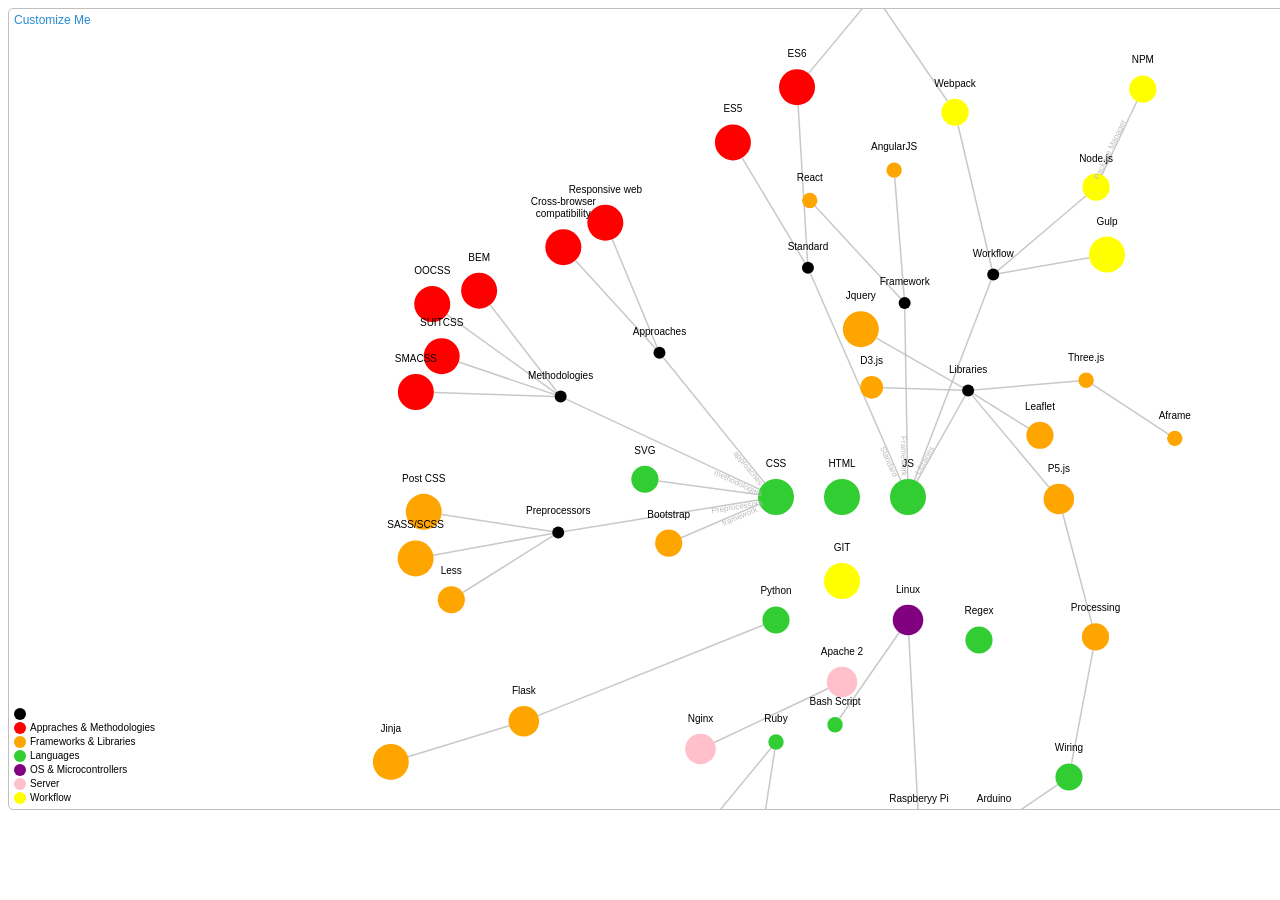
==== index.html @ c57ebb77 "removed docs" ====
<!DOCTYPE html>
<html lang="en">
<head>
    <meta charset="utf-8">
    <meta name="viewport" content="width=device-width,initial-scale=1">
    <title>Network Advanced</title>
    <script src="d3-force-apex-plugin/docs/scripts/prettify/prettify.js"></script>
    <script src="d3-force-apex-plugin/docs/scripts/prettify/lang-css.js"></script>
    <!--[if lt IE 9]>
      <script src="//html5shiv.googlecode.com/svn/trunk/html5.js"></script>
    <![endif]-->
</head>
<body>

   
<div id="main">
    <div id="example"></div><!--the graph container-->
    <link  href="d3-force-apex-plugin/docs/lib/d3-force-3.1.0.css" rel="stylesheet" type="text/css">
    <script src="d3-force-apex-plugin/docs/lib/ResizeObserver-1.5.0.min.js"></script>
    <script src="d3-force-apex-plugin/docs/lib/d3-3.5.6.min.js"></script>
    <script src="d3-force-apex-plugin/docs/lib/d3-force-3.1.0.min.js"></script>
    <script>
        var w = window.innerWidth;
        var h = window.innerHeight;

      window.onload = function (){
        window.example = netGobrechtsD3Force("example")
          .width(w)
          .height(h-100)
          .charge(-800)
          .wrapLabels(true)
          .zoomMode(true)
          .showLinkDirection(false)
          .colorScheme('direct')
          .debug(true) //also creates the "Customize Me" link
          .render({
            "data": {
                "nodes": [{
                    "ID": "1",
                    "LABEL": "HTML",
                    "COLORVALUE": "limegreen",
                    "COLORLABEL": "Languages",
                    "SIZEVALUE": 5000,
                    "x":833,"y":488,"fixed":1
                },
                {
                    "ID": "2",
                    "LABEL": "CSS",
                    "COLORVALUE": "limegreen",
                    "COLORLABEL": "Languages",
                    "SIZEVALUE": 5000,
                    "x":767,"y":488,"fixed":1
                },
                {
                    "ID": "3",
                    "LABEL": "Bootstrap",
                    "COLORVALUE": "orange",
                    "COLORLABEL": "Frameworks & Libraries",
                    "SIZEVALUE": 2000,
                    "x":554,"y":388
                },
                {
                    "ID": "4",
                    "LABEL": "Approaches",
                    "COLORVALUE": "black",
                    "COLORLABEL": " ",
                    "SIZEVALUE": 0,
                    "x":597,"y":229
                },
                {
                    "ID": "5",
                    "LABEL": "Cross-browser compatibility",
                    "COLORVALUE": "red",
                    "COLORLABEL": "Appraches & Methodologies",
                    "SIZEVALUE": 5000,
                    "x":542,"y":143
                },
                {
                    "ID": "6",
                    "LABEL": "Responsive web",
                    "COLORVALUE": "red",
                    "COLORLABEL": "Appraches & Methodologies",
                    "SIZEVALUE": 5000,
                    "x":613,"y":163
                },
                {
                    "ID": "7",
                    "LABEL": "Methodologies",
                    "COLORVALUE": "black",
                    "COLORLABEL": " ",
                    "SIZEVALUE": 0,
                    "x":503,"y":258
                },
                {
                    "ID": "8",
                    "LABEL": "BEM",
                    "COLORVALUE": "red",
                    "COLORLABEL": "Appraches & Methodologies",
                    "SIZEVALUE": 5000,
                    "x":440,"y":191
                },
                {
                    "ID": "9",
                    "LABEL": "SUITCSS",
                    "COLORVALUE": "red",
                    "COLORLABEL": "Appraches & Methodologies",
                    "SIZEVALUE": 5000,
                    "x":334,"y":245
                },
                {
                    "ID": "10",
                    "LABEL": "OOCSS",
                    "COLORVALUE": "red",
                    "COLORLABEL": "Appraches & Methodologies",
                    "SIZEVALUE": 5000,
                    "x":389,"y":218
                },
                {
                    "ID": "11",
                    "LABEL": "SMACSS",
                    "COLORVALUE": "red",
                    "COLORLABEL": "Appraches & Methodologies",
                    "SIZEVALUE": 5000,
                    "x":280,"y":269
                },
                {
                    "ID": "12",
                    "LABEL": "Preprocessors",
                    "COLORVALUE": "black",
                    "COLORLABEL": " ",
                    "SIZEVALUE": 0,
                    "x":400,"y":344
                },
                {
                    "ID": "13",
                    "LABEL": "SASS/SCSS",
                    "COLORVALUE": "orange",
                    "COLORLABEL": "Frameworks & Libraries",
                    "SIZEVALUE": 5000,
                    "x":388,"y":433
                },
                {
                    "ID": "14",
                    "LABEL": "Less",
                    "COLORVALUE": "orange",
                    "COLORLABEL": "Frameworks & Libraries",
                    "SIZEVALUE": 2000,
                    "x":450,"y":435
                },
                {
                    "ID": "15",
                    "LABEL": "Post CSS",
                    "COLORVALUE": "orange",
                    "COLORLABEL": "Frameworks & Libraries",
                    "SIZEVALUE": 5000,
                    "x":324,"y":405
                },
                {
                    "ID": "16",
                    "LABEL": "SVG",
                    "COLORVALUE": "limegreen",
                    "COLORLABEL": "Languages",
                    "SIZEVALUE": 2000,
                    "x":634,"y":414
                },
                {
                    "ID": "17",
                    "LABEL": "D3.js",
                    "COLORVALUE": "orange",
                    "COLORLABEL": "Frameworks & Libraries",
                    "SIZEVALUE": 1000,
                    "x":937,"y":415
                },
                {
                    "ID": "18",
                    "LABEL": "JS",
                    "COLORVALUE": "limegreen",
                    "COLORLABEL": "Languages",
                    "SIZEVALUE": 5000,
                    "x":899,"y":488,"fixed":1
                },
                {
                    "ID": "19",
                    "LABEL": "ES6",
                    "COLORVALUE": "red",
                    "COLORLABEL": "Appraches & Methodologies",
                    "SIZEVALUE": 5000,
                    "x":1038,"y":167
                },
                {
                    "ID": "20",
                    "LABEL": "Gulp",
                    "COLORVALUE": "yellow",
                    "COLORLABEL": "Workflow",
                    "SIZEVALUE": 5000,
                    "x":1207,"y":236
                },
                {
                    "ID": "21",
                    "LABEL": "Node.js",
                    "COLORVALUE": "yellow",
                    "COLORLABEL": "Workflow",
                    "SIZEVALUE": 2000,
                    "x":1080,"y":310
                },
                {
                    "ID": "22",
                    "LABEL": "Framework",
                    "COLORVALUE": "black",
                    "COLORLABEL": " ",
                    "SIZEVALUE": 0,
                    "x":995,"y":336
                },
                {
                    "ID": "23",
                    "LABEL": "React",
                    "COLORVALUE": "orange",
                    "COLORLABEL": "Frameworks & Libraries",
                    "SIZEVALUE": 100,
                    "x":1122,"y":366
                },
                {
                    "ID": "24",
                    "LABEL": "AngularJS",
                    "COLORVALUE": "orange",
                    "COLORLABEL": "Frameworks & Libraries",
                    "SIZEVALUE": 100,
                    "x":1169,"y":404
                },
                {
                    "ID": "25",
                    "LABEL": "Webpack",
                    "COLORVALUE": "yellow",
                    "COLORLABEL": "Workflow",
                    "SIZEVALUE": 2000,
                    "x":1089,"y":226
                },
                {
                    "ID": "26",
                    "LABEL": "Babel",
                    "COLORVALUE": "yellow",
                    "COLORLABEL": "Workflow",
                    "SIZEVALUE": 2000,
                    "x":1154,"y":172
                },
                {
                    "ID": "27",
                    "LABEL": "Libraries",
                    "COLORVALUE": "black",
                    "COLORLABEL": " ",
                    "SIZEVALUE": 0,
                    "x":984,"y":372
                },
                {
                    "ID": "28",
                    "LABEL": "Standard",
                    "COLORVALUE": "black",
                    "COLORLABEL": " ",
                    "SIZEVALUE": 0,
                    "x":956,"y":215
                },
                {
                    "ID": "29",
                    "LABEL": "ES5",
                    "COLORVALUE": "red",
                    "COLORLABEL": "Appraches & Methodologies",
                    "SIZEVALUE": 5000,
                    "x":981,"y":155
                },
                {
                    "ID": "30",
                    "LABEL": "NPM",
                    "COLORVALUE": "yellow",
                    "COLORLABEL": "Workflow",
                    "SIZEVALUE": 2000,
                    "x":1151,"y":304
                },
                {
                    "ID": "31",
                    "LABEL": "Jquery",
                    "COLORVALUE": "orange",
                    "COLORLABEL": "Frameworks & Libraries",
                    "SIZEVALUE": 5000,
                    "x":893,"y":374
                },
                {
                    "ID": "32",
                    "LABEL": "P5.js",
                    "COLORVALUE": "orange",
                    "COLORLABEL": "Frameworks & Libraries",
                    "SIZEVALUE": 3000,
                    "x":1051,"y":492
                },
                {
                    "ID": "33",
                    "LABEL": "Processing",
                    "COLORVALUE": "orange",
                    "COLORLABEL": "Frameworks & Libraries",
                    "SIZEVALUE": 2000,
                    "x":986,"y":492
                },
                {
                    "ID": "34",
                    "LABEL": "Wiring",
                    "COLORVALUE": "limegreen",
                    "COLORLABEL": "Languages",
                    "SIZEVALUE": 2000,
                    "x":1060,"y":768,"fixed":1
                },
                {
                    "ID": "35",
                    "LABEL": "Arduino",
                    "COLORVALUE": "purple",
                    "COLORLABEL": "OS & Microcontrollers",
                    "SIZEVALUE": 2000,
                    "x":985,"y":819,"fixed":1
                },
                {
                    "ID": "36",
                    "LABEL": "Three.js",
                    "COLORVALUE": "orange",
                    "COLORLABEL": "Frameworks & Libraries",
                    "SIZEVALUE": 100,
                    "x":1095,"y":438
                },
                {
                    "ID": "37",
                    "LABEL": "Aframe",
                    "COLORVALUE": "orange",
                    "COLORLABEL": "Frameworks & Libraries",
                    "SIZEVALUE": 100,
                    "x":1136,"y":464
                },
                {
                    "ID": "38",
                    "LABEL": "Leaflet",
                    "COLORVALUE": "orange",
                    "COLORLABEL": "Frameworks & Libraries",
                    "SIZEVALUE": 2000,
                    "x":1155,"y":524
                },
                // {
                //     "ID": "39",
                //     "LABEL": "IoT",
                //     "COLORVALUE": "blue",
                //     "COLORLABEL": "Expert",
                //     "SIZEVALUE": 2000
                // },
                {
                    "ID": "40",
                    "LABEL": "Raspberyy Pi",
                    "COLORVALUE": "purple",
                    "COLORLABEL": "OS & Microcontrollers",
                    "SIZEVALUE": 3000,
                    "x":910,"y":820,"fixed":1
                },
                {
                    "ID": "41",
                    "LABEL": "Linux",
                    "COLORVALUE": "purple",
                    "COLORLABEL": "OS & Microcontrollers",
                    "SIZEVALUE": 3000,
                    "x":899,"y":611,"fixed":1
                },
                {
                    "ID": "42",
                    "LABEL": "Bash Script",
                    "COLORVALUE": "limegreen",
                    "COLORLABEL": "Languages",
                    "SIZEVALUE": 100,
                    "x":819,"y":567
                },
                {
                    "ID": "43",
                    "LABEL": "Jekyll",
                    "COLORVALUE": "orange",
                    "COLORLABEL": "Frameworks & Libraries",
                    "SIZEVALUE": 5000,
                    "x":635,"y":628
                },
                {
                    "ID": "44",
                    "LABEL": "Ruby",
                    "COLORVALUE": "limegreen",
                    "COLORLABEL": "Languages",
                    "SIZEVALUE": 100,
                    "x":767,"y":733,"fixed":1
                },
                {
                    "ID": "45",
                    "LABEL": "Ruby On Rail",
                    "COLORVALUE": "orange",
                    "COLORLABEL": "Frameworks & Libraries",
                    "SIZEVALUE": 100,
                    "x":717,"y":673
                },
                {
                    "ID": "46",
                    "LABEL": "Python",
                    "COLORVALUE": "limegreen",
                    "COLORLABEL": "Languages",
                    "SIZEVALUE": 2000,
                    "x":767,"y":611,"fixed":1
                },
                {
                    "ID": "47",
                    "LABEL": "Flask",
                    "COLORVALUE": "orange",
                    "COLORLABEL": "Frameworks & Libraries",
                    "SIZEVALUE": 3000,
                    "x":616,"y":536
                },
                {
                    "ID": "48",
                    "LABEL": "Jinja",
                    "COLORVALUE": "orange",
                    "COLORLABEL": "Frameworks & Libraries",
                    "SIZEVALUE": 5000,
                    "x":523,"y":607
                },
                // {
                //     "ID": "49",
                //     "LABEL": "Machine Learning",
                //     "COLORVALUE": "blue",
                //     "COLORLABEL": "Expert",
                //     "SIZEVALUE": 2000
                // },
                // {
                //     "ID": "50",
                //     "LABEL": "AI",
                //     "COLORVALUE": "blue",
                //     "COLORLABEL": "Expert",
                //     "SIZEVALUE": 2000
                // },
                {
                    "ID": "51",
                    "LABEL": "Apache 2",
                    "COLORVALUE": "pink",
                    "COLORLABEL": "Server",
                    "SIZEVALUE": 3000,
                    "x":833,"y":673,"fixed":1
                },
                {
                    "ID": "52",
                    "LABEL": "Nginx",
                    "COLORVALUE": "pink",
                    "COLORLABEL": "Server",
                    "SIZEVALUE": 3000,
                    "x":984,"y":514
                },
                {
                    "ID": "53",
                    "LABEL": "Regex",
                    "COLORVALUE": "limegreen",
                    "COLORLABEL": "Languages",
                    "SIZEVALUE": 2000,
                    "x":970,"y":631,"fixed":1
                },
                // {
                //     "ID": "54",
                //     "LABEL": "Json",
                //     "COLORVALUE": "grey",
                //     "COLORLABEL": "Data",
                //     "SIZEVALUE": 2000,
                //     "x":1261,"y":481,"fixed":1
                // },
                // {
                //     "ID": "55",
                //     "LABEL": "Yaml",
                //     "COLORVALUE": "grey",
                //     "COLORLABEL": "Data",
                //     "SIZEVALUE": 2000,
                //     "x":1293,"y":505,"fixed":1
                // },
                // {
                //     "ID": "56",
                //     "LABEL": "CSV",
                //     "COLORVALUE": "grey",
                //     "COLORLABEL": "Data",
                //     "SIZEVALUE": 2000,
                //     "x":1324,"y":532,"fixed":1
                // },
                {
                    "ID": "57",
                    "LABEL": "GIT",
                    "COLORVALUE": "yellow",
                    "COLORLABEL": "Workflow",
                    "SIZEVALUE": 5000,
                    "x":833,"y":572,"fixed":1
                },
                {
                    "ID": "58",
                    "LABEL": "Workflow",
                    "COLORVALUE": "black",
                    "COLORLABEL": " ",
                    "SIZEVALUE": 0
                }
            ],

            "links": [
                {
                    "FROMID": "2",
                    "TOID": "3",
                    "STYLE": "solid",
                    "LABEL": "framework"
                },
                {
                    "FROMID": "2",
                    "TOID": "4",
                    "STYLE": "solid",
                    "LABEL": "approaches"
                },
                {
                    "FROMID": "4",
                    "TOID": "5",
                    "STYLE": "solid"
                },
                {
                    "FROMID": "4",
                    "TOID": "6",
                    "STYLE": "solid"
                },
                {
                    "FROMID": "2",
                    "TOID": "7",
                    "STYLE": "solid",
                    "LABEL": "methodologies"
                },
                {
                    "FROMID": "7",
                    "TOID": "8",
                    "STYLE": "solid"
                },
                {
                    "FROMID": "7",
                    "TOID": "9",
                    "STYLE": "solid"
                },
                {
                    "FROMID": "7",
                    "TOID": "10",
                    "STYLE": "solid"
                },
                {
                    "FROMID": "7",
                    "TOID": "11",
                    "STYLE": "solid"
                },
                {
                    "FROMID": "2",
                    "TOID": "12",
                    "STYLE": "solid",
                    "LABEL": "Preprocessors"
                },
                {
                    "FROMID": "12",
                    "TOID": "13",
                    "STYLE": "solid"
                },
                {
                    "FROMID": "12",
                    "TOID": "14",
                    "STYLE": "solid"
                },
                {
                    "FROMID": "12",
                    "TOID": "15",
                    "STYLE": "solid"
                },
                {
                    "FROMID": "2",
                    "TOID": "16",
                    "STYLE": "solid"
                },
                {
                    "FROMID": "18",
                    "TOID": "28",
                    "STYLE": "solid",
                    "LABEL": "Standard"
                },
                {
                    "FROMID": "28",
                    "TOID": "19",
                    "STYLE": "solid"
                },
                {
                    "FROMID": "28",
                    "TOID": "29",
                    "STYLE": "solid"
                },
                // {
                //     "FROMID": "18",
                //     "TOID": "20",
                //     "STYLE": "solid",
                //     "LABEL": "Task Runner"
                // },
                // {
                //     "FROMID": "18",
                //     "TOID": "21",
                //     "STYLE": "solid",
                //     "LABEL": "Runtime Environment"
                // },
                {
                    "FROMID": "18",
                    "TOID": "22",
                    "STYLE": "solid",
                    "LABEL": "Framework"
                },
                {
                    "FROMID": "22",
                    "TOID": "23",
                    "STYLE": "solid"
                },
                {
                    "FROMID": "22",
                    "TOID": "24",
                    "STYLE": "solid"
                },
                // {
                //     "FROMID": "18",
                //     "TOID": "25",
                //     "STYLE": "solid",
                //     "LABEL": "Module bundler"
                // },
                {
                    "FROMID": "25",
                    "TOID": "26",
                    "STYLE": "solid"
                },
                {
                    "FROMID": "18",
                    "TOID": "27",
                    "STYLE": "solid",
                    "LABEL": "Libraries"
                },
                {
                    "FROMID": "19",
                    "TOID": "26",
                    "STYLE": "solid"
                },
                {
                    "FROMID": "21",
                    "TOID": "30",
                    "STYLE": "solid",
                    "LABEL": "Package Manager"
                },
                {
                    "FROMID": "27",
                    "TOID": "17",
                    "STYLE": "solid"
                },
                {
                    "FROMID": "27",
                    "TOID": "17",
                    "STYLE": "solid"
                },
                {
                    "FROMID": "27",
                    "TOID": "32",
                    "STYLE": "solid"
                },
                {
                    "FROMID": "27",
                    "TOID": "36",
                    "STYLE": "solid"
                },
                {
                    "FROMID": "27",
                    "TOID": "38",
                    "STYLE": "solid"
                },
                {
                    "FROMID": "36",
                    "TOID": "37",
                    "STYLE": "solid"
                },
                {
                    "FROMID": "32",
                    "TOID": "33",
                    "STYLE": "solid"
                },
                {
                    "FROMID": "33",
                    "TOID": "34",
                    "STYLE": "solid"
                },
                {
                    "FROMID": "34",
                    "TOID": "35",
                    "STYLE": "solid"
                },
                {
                    "FROMID": "35",
                    "TOID": "39",
                    "STYLE": "solid"
                },
                {
                    "FROMID": "41",
                    "TOID": "40",
                    "STYLE": "solid"
                },
                {
                    "FROMID": "41",
                    "TOID": "42",
                    "STYLE": "solid"
                },
                {
                    "FROMID": "40",
                    "TOID": "39",
                    "STYLE": "solid"
                },
                {
                    "FROMID": "43",
                    "TOID": "44",
                    "STYLE": "solid"
                },
                {
                    "FROMID": "44",
                    "TOID": "45",
                    "STYLE": "solid"
                },
                {
                    "FROMID": "46",
                    "TOID": "47",
                    "STYLE": "solid"
                },
                {
                    "FROMID": "47",
                    "TOID": "48",
                    "STYLE": "solid"
                },
                {
                    "FROMID": "46",
                    "TOID": "49",
                    "STYLE": "solid"
                },
                {
                    "FROMID": "40",
                    "TOID": "50",
                    "STYLE": "solid"
                },
                {
                    "FROMID": "51",
                    "TOID": "52",
                    "STYLE": "solid"
                },
                {
                    "FROMID": "27",
                    "TOID": "31",
                    "STYLE": "solid"
                },
                {
                    "FROMID": "18",
                    "TOID": "58",
                    "STYLE": "solid"
                },
                {
                    "FROMID": "58",
                    "TOID": "20",
                    "STYLE": "solid"
                },
                {
                    "FROMID": "58",
                    "TOID": "21",
                    "STYLE": "solid"
                },
                {
                    "FROMID": "58",
                    "TOID": "25",
                    "STYLE": "solid"
                }
                
            ]
            }
        }); //sample data is provided when called without data
      }
    </script>
</div>

</body>
</html>
---- d3-force-apex-plugin/docs/lib/d3-force-3.1.0.css ----
.net_gobrechts_d3_force,
.net_gobrechts_d3_force_customize,
.net_gobrechts_d3_force_customize td,
.net_gobrechts_d3_force_tooltip {
    box-sizing: content-box;
    font-family: Arial, Helvetica, Sans Serif;
    font-size: 10px;
    line-height: normal;
    background-color: #fff
}
.net_gobrechts_d3_force.border {
    border: 1px solid silver;
    border-radius: 5px;
}
.net_gobrechts_d3_force circle.highlighted {
    stroke: #555;
    stroke-width: 2px;
    stroke-opacity: 1.0;
}
.net_gobrechts_d3_force circle.selected {
    stroke: #555;
    stroke-width: 4px;
    stroke-dasharray: 4 2;
    stroke-opacity: 1.0;
}
.net_gobrechts_d3_force text.linkLabel {
    fill: #bbb;
    font-size: 8px;
    letter-spacing: 0;
    cursor: default;
}
.net_gobrechts_d3_force text.label,
.net_gobrechts_d3_force text.labelCircular {
    fill: black;
    font-size: 10px;
    letter-spacing: 0;
    pointer-events: none;
}
.net_gobrechts_d3_force text.label,
.net_gobrechts_d3_force text.linkLabel {
    text-anchor: middle;
}
.net_gobrechts_d3_force text.highlighted {
    font-size: 12px;
    font-weight: bold;
}
.net_gobrechts_d3_force text.link {
    font-size: 12px;
    fill: #268bd2;
    cursor: pointer;
}
.net_gobrechts_d3_force line.link,
.net_gobrechts_d3_force path.link {
    fill: none;
    stroke: #bbb;
    stroke-width: 1.5px;
    stroke-opacity: 0.8;
}
.net_gobrechts_d3_force line.dotted,
.net_gobrechts_d3_force path.dotted {
    stroke-dasharray: .01 3;
    stroke-linecap: round;
}
.net_gobrechts_d3_force line.dashed,
.net_gobrechts_d3_force path.dashed {
    stroke-dasharray: 4 2;
}
.net_gobrechts_d3_force line.highlighted,
.net_gobrechts_d3_force path.highlighted {
    stroke: #555 !important;
    stroke-opacity: 1.0;
}
.net_gobrechts_d3_force marker.normal {
    stroke: none;
    fill: #bbb;
}
.net_gobrechts_d3_force marker.highlighted {
    stroke: none;
    fill: #555;
}
.net_gobrechts_d3_force .graphOverlay,
.net_gobrechts_d3_force .graphOverlaySizeHelper {
    fill: none;
    pointer-events: all;
}
.net_gobrechts_d3_force .lasso path {
    stroke: #505050;
    stroke-width: 2px;
}
.net_gobrechts_d3_force .lasso .drawn {
    fill-opacity: 0.05 ;
}
.net_gobrechts_d3_force .lasso .loop_close {
    fill: none;
    stroke-dasharray: 4,4;
}
.net_gobrechts_d3_force .lasso .origin {
    fill: #3399FF;
    fill-opacity: 0.5;
}
.net_gobrechts_d3_force .loading rect {
    fill: black;
    fill-opacity: 0.2;
}
.net_gobrechts_d3_force .loading text {
    fill: white;
    font-size: 36px;
    text-anchor: middle;
}
.net_gobrechts_d3_force_tooltip {
    position: absolute;
    border-radius: 5px;
    padding: 5px;
    background-color: silver;
    opacity: 0.9;
    width: 150px;
    overflow: auto;
    font-size: 12px;
    z-index: 100000;
    pointer-events: none;
    display: none;
}
.net_gobrechts_d3_force_customize {
    border: 1px solid silver;
    border-radius: 5px;
    font-size: 12px;
    position: absolute;
    padding: 5px;
    background-color:white;
    box-shadow: 1px 1px 6px #666;
    z-index: 200000;
}
.net_gobrechts_d3_force_customize .drag {
    border: 1px dashed silver;
    border-radius: 3px;
    display: block;
    cursor: move;
    font-weight: bold;
    height: 24px;
    margin-bottom: 5px;
}
.net_gobrechts_d3_force_customize .title {
    position: absolute;
    top: 10px;
    left: 10px;
}
.net_gobrechts_d3_force_customize .close {
    position: absolute;
    top: 10px;
    right: 10px;
}
.net_gobrechts_d3_force_customize table {
    border-collapse: collapse;
    border-spacing: 0;
    border: none;
    margin:0;
    padding:0;
}
.net_gobrechts_d3_force_customize tr.hidden {
    display: none;
}
.net_gobrechts_d3_force_customize td {
    padding: 1px;
    font-size: 12px;
    vertical-align: middle;
    border: none;
}
.net_gobrechts_d3_force_customize .label {
    text-align: right;
}
.net_gobrechts_d3_force_customize .warning {
    background-color: orange;
}
.net_gobrechts_d3_force_customize input,
.net_gobrechts_d3_force_customize select,
.net_gobrechts_d3_force_customize textarea,
.net_gobrechts_d3_force_customize a {
    border: 1px solid silver;
    margin: 0;
    padding: 0;
    height: auto;
}
.net_gobrechts_d3_force_customize a {
    border: 1px solid transparent;
    color: #268bd2;
    text-decoration: none;
    cursor: pointer;
}
.net_gobrechts_d3_force_customize a:hover {
    text-decoration: underline;
}
.net_gobrechts_d3_force_customize input:focus,
.net_gobrechts_d3_force_customize select:focus,
.net_gobrechts_d3_force_customize textarea:focus,
.net_gobrechts_d3_force_customize a:focus {
    outline: none !important;
    border: 1px solid #268bd2 !important;
    background-color: #ffff99 !important;
    box-shadow: none !important;
}
.net_gobrechts_d3_force_customize textarea {
    font-size: 10px !important;
    padding: 2px;
    width: 160px;
    height: 85px;
    background-color: white;
    color: black;
}
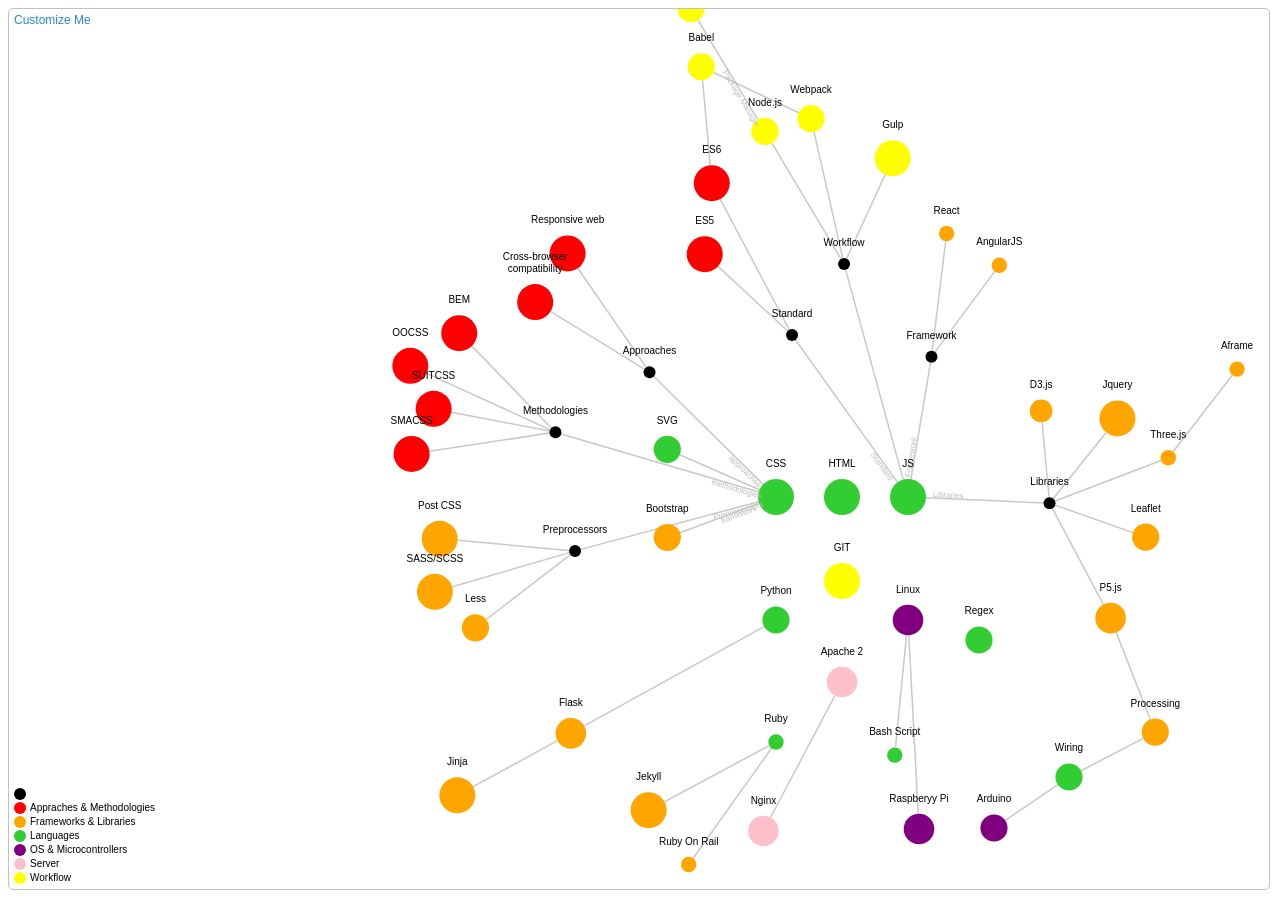
==== commit f0feef3d: "borders" ====
--- a/index.html
+++ b/index.html
@@ -25,8 +25,8 @@
 
       window.onload = function (){
         window.example = netGobrechtsD3Force("example")
-          .width(w)
-          .height(h-100)
+          .width(w-20)
+          .height(h-20)
           .charge(-800)
           .wrapLabels(true)
           .zoomMode(true)
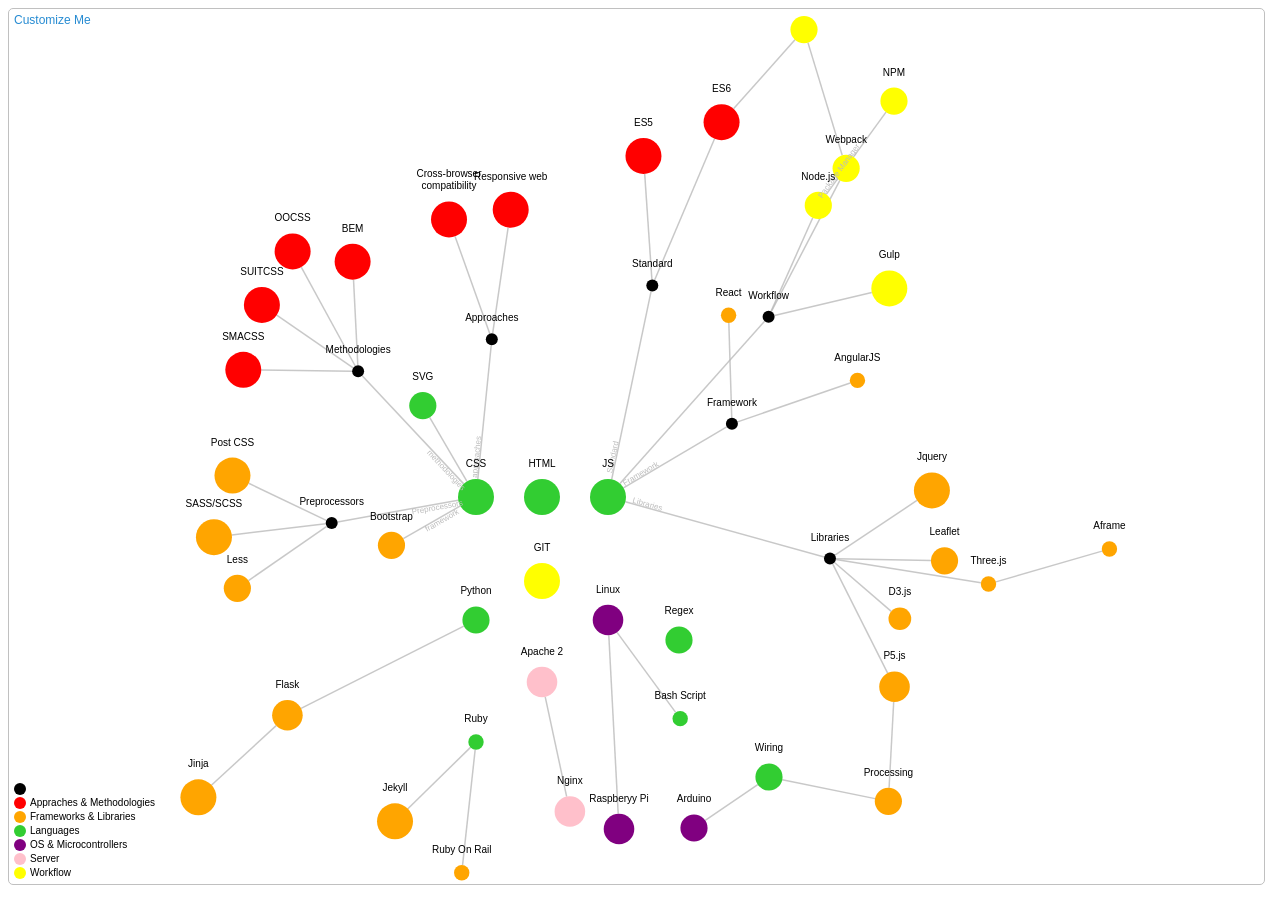
==== commit 82f858d2: "border" ====
--- a/index.html
+++ b/index.html
@@ -25,8 +25,8 @@
 
       window.onload = function (){
         window.example = netGobrechtsD3Force("example")
-          .width(w-20)
-          .height(h-20)
+          .width(w-25)
+          .height(h-25)
           .charge(-800)
           .wrapLabels(true)
           .zoomMode(true)
@@ -41,7 +41,7 @@
                     "COLORVALUE": "limegreen",
                     "COLORLABEL": "Languages",
                     "SIZEVALUE": 5000,
-                    "x":833,"y":488,"fixed":1
+                    "x":533,"y":488,"fixed":1
                 },
                 {
                     "ID": "2",
@@ -49,7 +49,7 @@
                     "COLORVALUE": "limegreen",
                     "COLORLABEL": "Languages",
                     "SIZEVALUE": 5000,
-                    "x":767,"y":488,"fixed":1
+                    "x":467,"y":488,"fixed":1
                 },
                 {
                     "ID": "3",
@@ -177,7 +177,7 @@
                     "COLORVALUE": "limegreen",
                     "COLORLABEL": "Languages",
                     "SIZEVALUE": 5000,
-                    "x":899,"y":488,"fixed":1
+                    "x":599,"y":488,"fixed":1
                 },
                 {
                     "ID": "19",
@@ -305,7 +305,7 @@
                     "COLORVALUE": "limegreen",
                     "COLORLABEL": "Languages",
                     "SIZEVALUE": 2000,
-                    "x":1060,"y":768,"fixed":1
+                    "x":760,"y":768,"fixed":1
                 },
                 {
                     "ID": "35",
@@ -313,7 +313,7 @@
                     "COLORVALUE": "purple",
                     "COLORLABEL": "OS & Microcontrollers",
                     "SIZEVALUE": 2000,
-                    "x":985,"y":819,"fixed":1
+                    "x":685,"y":819,"fixed":1
                 },
                 {
                     "ID": "36",
@@ -352,7 +352,7 @@
                     "COLORVALUE": "purple",
                     "COLORLABEL": "OS & Microcontrollers",
                     "SIZEVALUE": 3000,
-                    "x":910,"y":820,"fixed":1
+                    "x":610,"y":820,"fixed":1
                 },
                 {
                     "ID": "41",
@@ -360,7 +360,7 @@
                     "COLORVALUE": "purple",
                     "COLORLABEL": "OS & Microcontrollers",
                     "SIZEVALUE": 3000,
-                    "x":899,"y":611,"fixed":1
+                    "x":599,"y":611,"fixed":1
                 },
                 {
                     "ID": "42",
@@ -384,7 +384,7 @@
                     "COLORVALUE": "limegreen",
                     "COLORLABEL": "Languages",
                     "SIZEVALUE": 100,
-                    "x":767,"y":733,"fixed":1
+                    "x":467,"y":733,"fixed":1
                 },
                 {
                     "ID": "45",
@@ -400,7 +400,7 @@
                     "COLORVALUE": "limegreen",
                     "COLORLABEL": "Languages",
                     "SIZEVALUE": 2000,
-                    "x":767,"y":611,"fixed":1
+                    "x":467,"y":611,"fixed":1
                 },
                 {
                     "ID": "47",
@@ -438,7 +438,7 @@
                     "COLORVALUE": "pink",
                     "COLORLABEL": "Server",
                     "SIZEVALUE": 3000,
-                    "x":833,"y":673,"fixed":1
+                    "x":533,"y":673,"fixed":1
                 },
                 {
                     "ID": "52",
@@ -454,7 +454,7 @@
                     "COLORVALUE": "limegreen",
                     "COLORLABEL": "Languages",
                     "SIZEVALUE": 2000,
-                    "x":970,"y":631,"fixed":1
+                    "x":670,"y":631,"fixed":1
                 },
                 // {
                 //     "ID": "54",
@@ -486,7 +486,7 @@
                     "COLORVALUE": "yellow",
                     "COLORLABEL": "Workflow",
                     "SIZEVALUE": 5000,
-                    "x":833,"y":572,"fixed":1
+                    "x":533,"y":572,"fixed":1
                 },
                 {
                     "ID": "58",
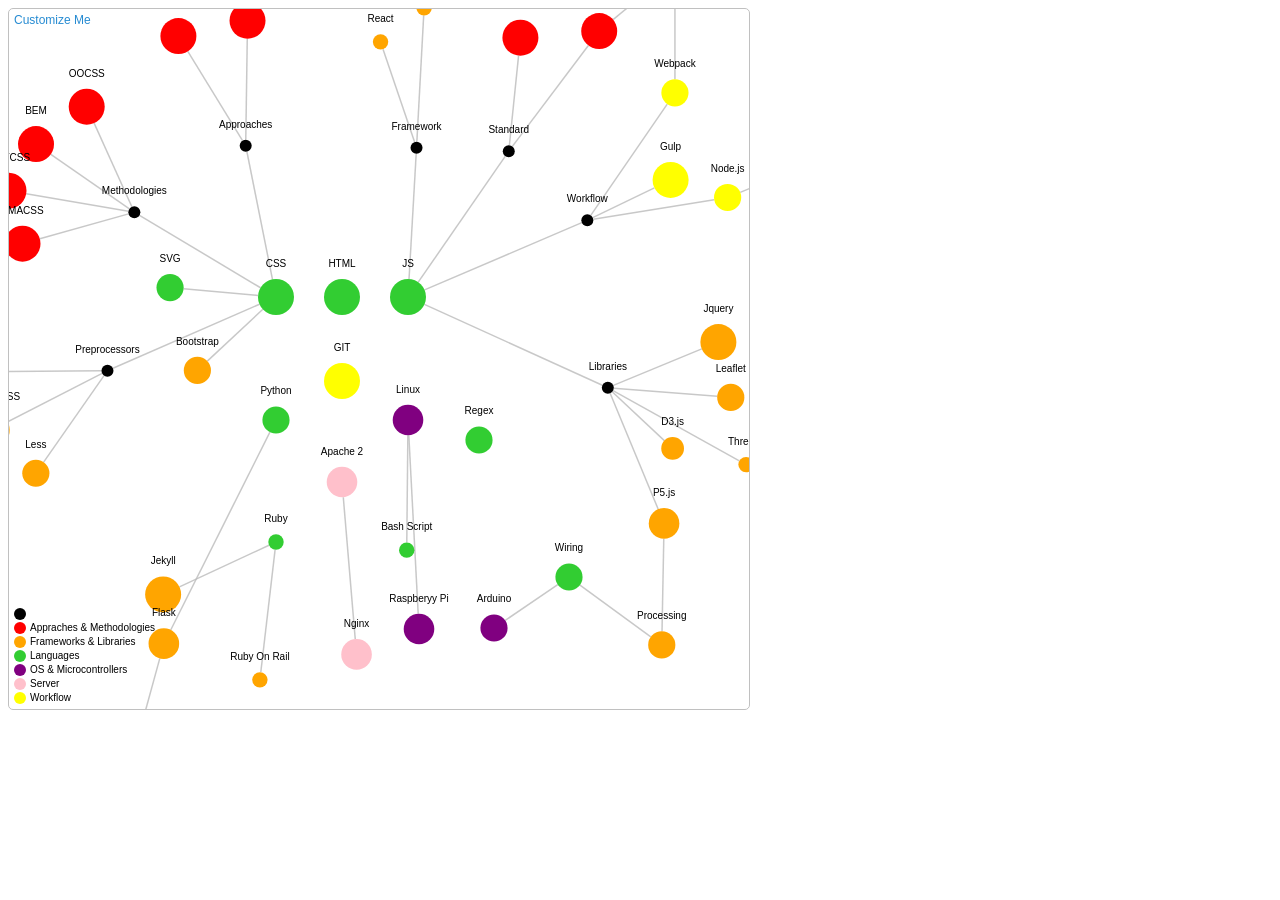
==== commit 9e880c4f: "smaller size" ====
--- a/index.html
+++ b/index.html
@@ -25,8 +25,8 @@
 
       window.onload = function (){
         window.example = netGobrechtsD3Force("example")
-          .width(w-25)
-          .height(h-25)
+          .width(740)
+          .height(700)
           .charge(-800)
           .wrapLabels(true)
           .zoomMode(true)
@@ -41,7 +41,7 @@
                     "COLORVALUE": "limegreen",
                     "COLORLABEL": "Languages",
                     "SIZEVALUE": 5000,
-                    "x":533,"y":488,"fixed":1
+                    "x":333,"y":288,"fixed":1
                 },
                 {
                     "ID": "2",
@@ -49,7 +49,7 @@
                     "COLORVALUE": "limegreen",
                     "COLORLABEL": "Languages",
                     "SIZEVALUE": 5000,
-                    "x":467,"y":488,"fixed":1
+                    "x":267,"y":288,"fixed":1
                 },
                 {
                     "ID": "3",
@@ -177,7 +177,7 @@
                     "COLORVALUE": "limegreen",
                     "COLORLABEL": "Languages",
                     "SIZEVALUE": 5000,
-                    "x":599,"y":488,"fixed":1
+                    "x":399,"y":288,"fixed":1
                 },
                 {
                     "ID": "19",
@@ -305,7 +305,7 @@
                     "COLORVALUE": "limegreen",
                     "COLORLABEL": "Languages",
                     "SIZEVALUE": 2000,
-                    "x":760,"y":768,"fixed":1
+                    "x":560,"y":568,"fixed":1
                 },
                 {
                     "ID": "35",
@@ -313,7 +313,7 @@
                     "COLORVALUE": "purple",
                     "COLORLABEL": "OS & Microcontrollers",
                     "SIZEVALUE": 2000,
-                    "x":685,"y":819,"fixed":1
+                    "x":485,"y":619,"fixed":1
                 },
                 {
                     "ID": "36",
@@ -352,7 +352,7 @@
                     "COLORVALUE": "purple",
                     "COLORLABEL": "OS & Microcontrollers",
                     "SIZEVALUE": 3000,
-                    "x":610,"y":820,"fixed":1
+                    "x":410,"y":620,"fixed":1
                 },
                 {
                     "ID": "41",
@@ -360,7 +360,7 @@
                     "COLORVALUE": "purple",
                     "COLORLABEL": "OS & Microcontrollers",
                     "SIZEVALUE": 3000,
-                    "x":599,"y":611,"fixed":1
+                    "x":399,"y":411,"fixed":1
                 },
                 {
                     "ID": "42",
@@ -384,7 +384,7 @@
                     "COLORVALUE": "limegreen",
                     "COLORLABEL": "Languages",
                     "SIZEVALUE": 100,
-                    "x":467,"y":733,"fixed":1
+                    "x":267,"y":533,"fixed":1
                 },
                 {
                     "ID": "45",
@@ -400,7 +400,7 @@
                     "COLORVALUE": "limegreen",
                     "COLORLABEL": "Languages",
                     "SIZEVALUE": 2000,
-                    "x":467,"y":611,"fixed":1
+                    "x":267,"y":411,"fixed":1
                 },
                 {
                     "ID": "47",
@@ -438,7 +438,7 @@
                     "COLORVALUE": "pink",
                     "COLORLABEL": "Server",
                     "SIZEVALUE": 3000,
-                    "x":533,"y":673,"fixed":1
+                    "x":333,"y":473,"fixed":1
                 },
                 {
                     "ID": "52",
@@ -454,7 +454,7 @@
                     "COLORVALUE": "limegreen",
                     "COLORLABEL": "Languages",
                     "SIZEVALUE": 2000,
-                    "x":670,"y":631,"fixed":1
+                    "x":470,"y":431,"fixed":1
                 },
                 // {
                 //     "ID": "54",
@@ -486,7 +486,7 @@
                     "COLORVALUE": "yellow",
                     "COLORLABEL": "Workflow",
                     "SIZEVALUE": 5000,
-                    "x":533,"y":572,"fixed":1
+                    "x":333,"y":372,"fixed":1
                 },
                 {
                     "ID": "58",
@@ -501,14 +501,14 @@
                 {
                     "FROMID": "2",
                     "TOID": "3",
-                    "STYLE": "solid",
-                    "LABEL": "framework"
+                    "STYLE": "solid"
+                    // "LABEL": "framework"
                 },
                 {
                     "FROMID": "2",
                     "TOID": "4",
-                    "STYLE": "solid",
-                    "LABEL": "approaches"
+                    "STYLE": "solid"
+                    // "LABEL": "approaches"
                 },
                 {
                     "FROMID": "4",
@@ -523,8 +523,8 @@
                 {
                     "FROMID": "2",
                     "TOID": "7",
-                    "STYLE": "solid",
-                    "LABEL": "methodologies"
+                    "STYLE": "solid"
+                    // "LABEL": "methodologies"
                 },
                 {
                     "FROMID": "7",
@@ -549,8 +549,8 @@
                 {
                     "FROMID": "2",
                     "TOID": "12",
-                    "STYLE": "solid",
-                    "LABEL": "Preprocessors"
+                    "STYLE": "solid"
+                    // "LABEL": "Preprocessors"
                 },
                 {
                     "FROMID": "12",
@@ -575,8 +575,8 @@
                 {
                     "FROMID": "18",
                     "TOID": "28",
-                    "STYLE": "solid",
-                    "LABEL": "Standard"
+                    "STYLE": "solid"
+                    // "LABEL": "Standard"
                 },
                 {
                     "FROMID": "28",
@@ -603,8 +603,8 @@
                 {
                     "FROMID": "18",
                     "TOID": "22",
-                    "STYLE": "solid",
-                    "LABEL": "Framework"
+                    "STYLE": "solid"
+                    // "LABEL": "Framework"
                 },
                 {
                     "FROMID": "22",
@@ -630,8 +630,8 @@
                 {
                     "FROMID": "18",
                     "TOID": "27",
-                    "STYLE": "solid",
-                    "LABEL": "Libraries"
+                    "STYLE": "solid"
+                    // "LABEL": "Libraries"
                 },
                 {
                     "FROMID": "19",
@@ -641,8 +641,8 @@
                 {
                     "FROMID": "21",
                     "TOID": "30",
-                    "STYLE": "solid",
-                    "LABEL": "Package Manager"
+                    "STYLE": "solid"
+                    // "LABEL": "Package Manager"
                 },
                 {
                     "FROMID": "27",
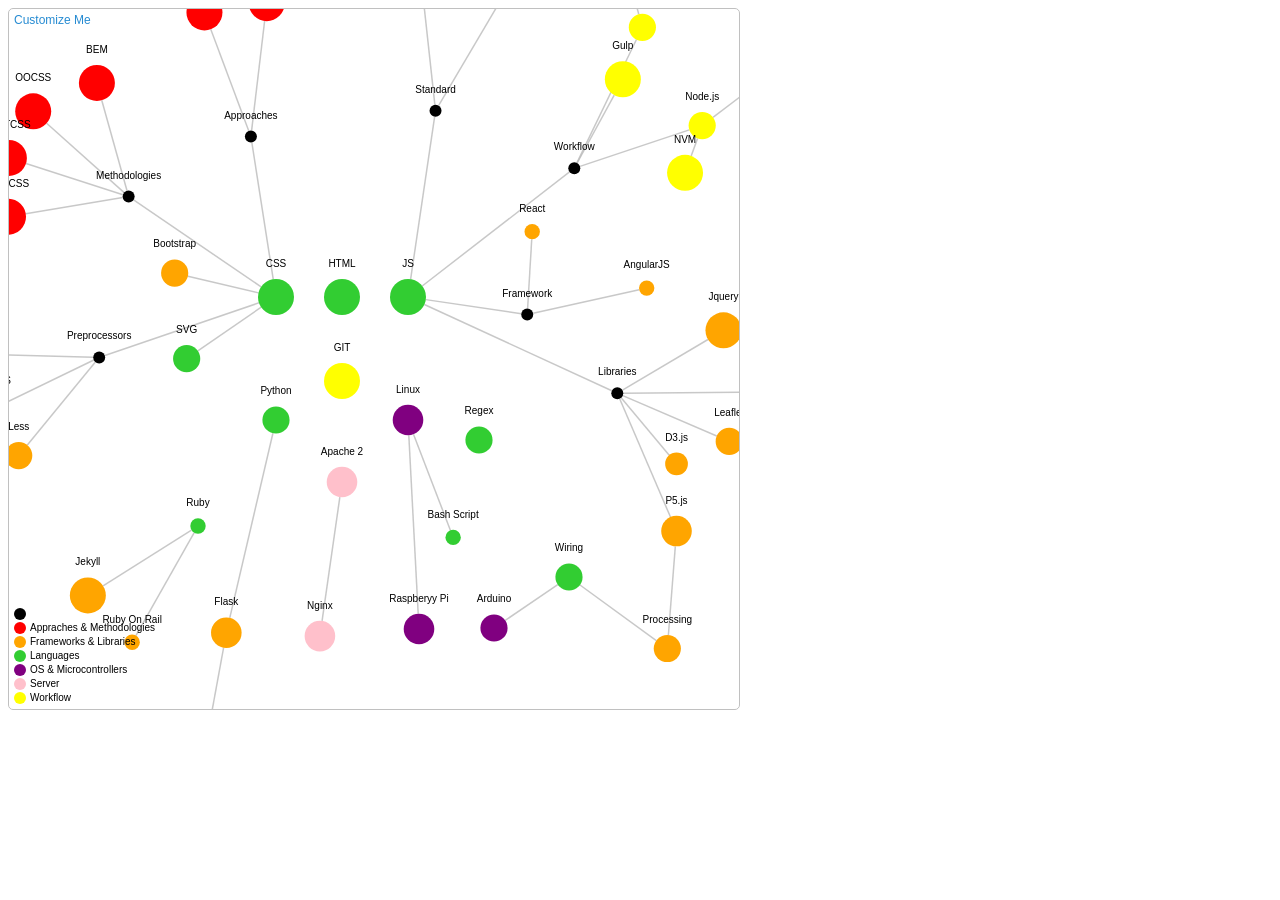
==== commit 96e84d8a: "size ended" ====
--- a/index.html
+++ b/index.html
@@ -25,7 +25,7 @@
 
       window.onload = function (){
         window.example = netGobrechtsD3Force("example")
-          .width(740)
+          .width(730)
           .height(700)
           .charge(-800)
           .wrapLabels(true)
@@ -209,7 +209,7 @@
                     "COLORVALUE": "black",
                     "COLORLABEL": " ",
                     "SIZEVALUE": 0,
-                    "x":995,"y":336
+                    "x":549,"y":1098
                 },
                 {
                     "ID": "23",
@@ -249,7 +249,7 @@
                     "COLORVALUE": "black",
                     "COLORLABEL": " ",
                     "SIZEVALUE": 0,
-                    "x":984,"y":372
+                    "x":590,"y":389, 
                 },
                 {
                     "ID": "28",
@@ -257,7 +257,7 @@
                     "COLORVALUE": "black",
                     "COLORLABEL": " ",
                     "SIZEVALUE": 0,
-                    "x":956,"y":215
+                    "x":402,"y":118
                 },
                 {
                     "ID": "29",
@@ -272,7 +272,7 @@
                     "LABEL": "NPM",
                     "COLORVALUE": "yellow",
                     "COLORLABEL": "Workflow",
-                    "SIZEVALUE": 2000,
+                    "SIZEVALUE": 5000,
                     "x":1151,"y":304
                 },
                 {
@@ -384,7 +384,7 @@
                     "COLORVALUE": "limegreen",
                     "COLORLABEL": "Languages",
                     "SIZEVALUE": 100,
-                    "x":267,"y":533,"fixed":1
+                    "x":189,"y":517,"fixed":1
                 },
                 {
                     "ID": "45",
@@ -493,7 +493,16 @@
                     "LABEL": "Workflow",
                     "COLORVALUE": "black",
                     "COLORLABEL": " ",
-                    "SIZEVALUE": 0
+                    "SIZEVALUE": 0,
+                    "x":511,"y":128
+                },
+                {
+                    "ID": "59",
+                    "LABEL": "NVM",
+                    "COLORVALUE": "yellow",
+                    "COLORLABEL": "Workflow",
+                    "SIZEVALUE": 5000,
+                    "x":1151,"y":304
                 }
             ],
 
@@ -641,6 +650,12 @@
                 {
                     "FROMID": "21",
                     "TOID": "30",
+                    "STYLE": "solid"
+                    // "LABEL": "Package Manager"
+                },
+                {
+                    "FROMID": "21",
+                    "TOID": "59",
                     "STYLE": "solid"
                     // "LABEL": "Package Manager"
                 },
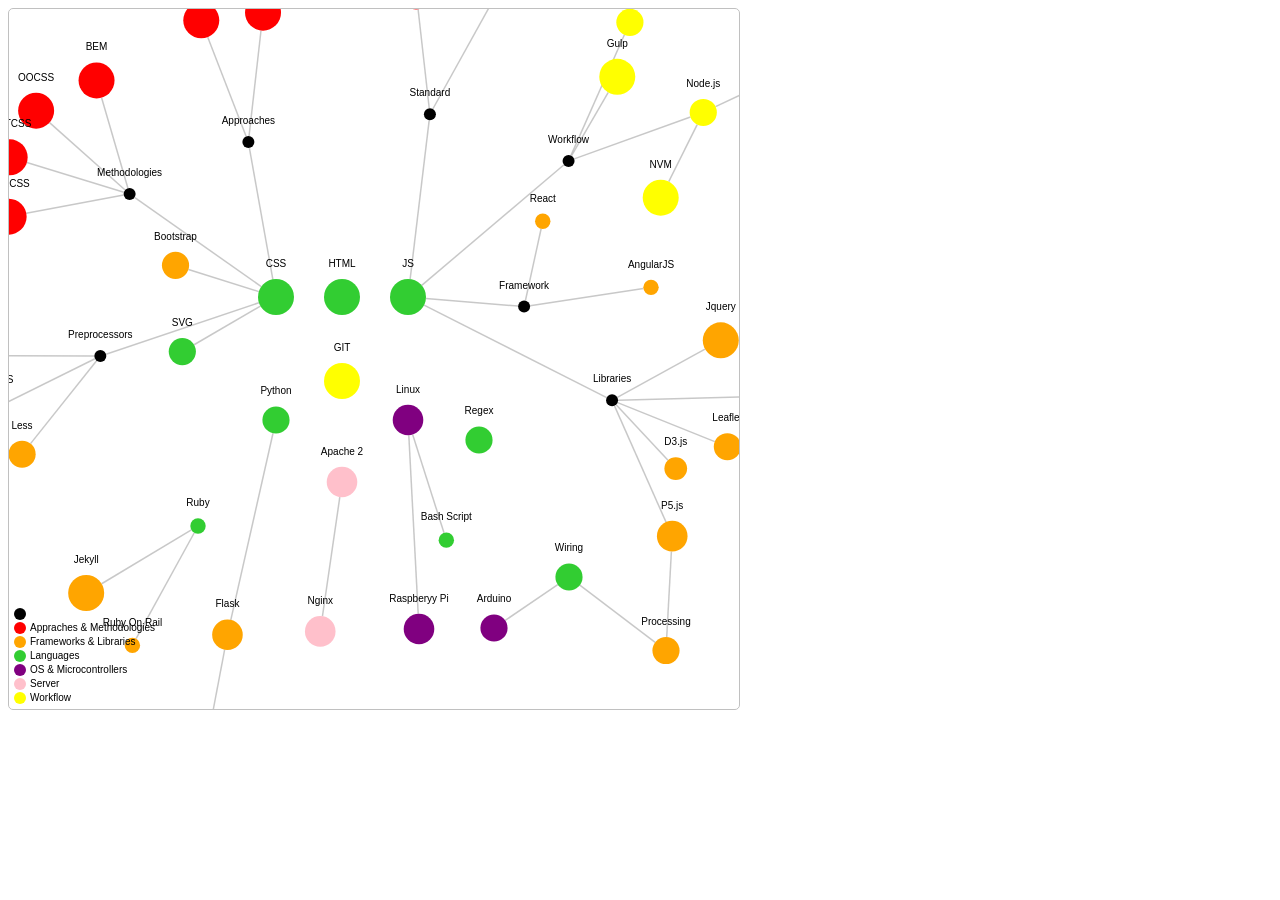
==== commit c244720b: "debug false" ====
--- a/index.html
+++ b/index.html
@@ -32,7 +32,7 @@
           .zoomMode(true)
           .showLinkDirection(false)
           .colorScheme('direct')
-          .debug(true) //also creates the "Customize Me" link
+          .debug(false) //also creates the "Customize Me" link
           .render({
             "data": {
                 "nodes": [{
